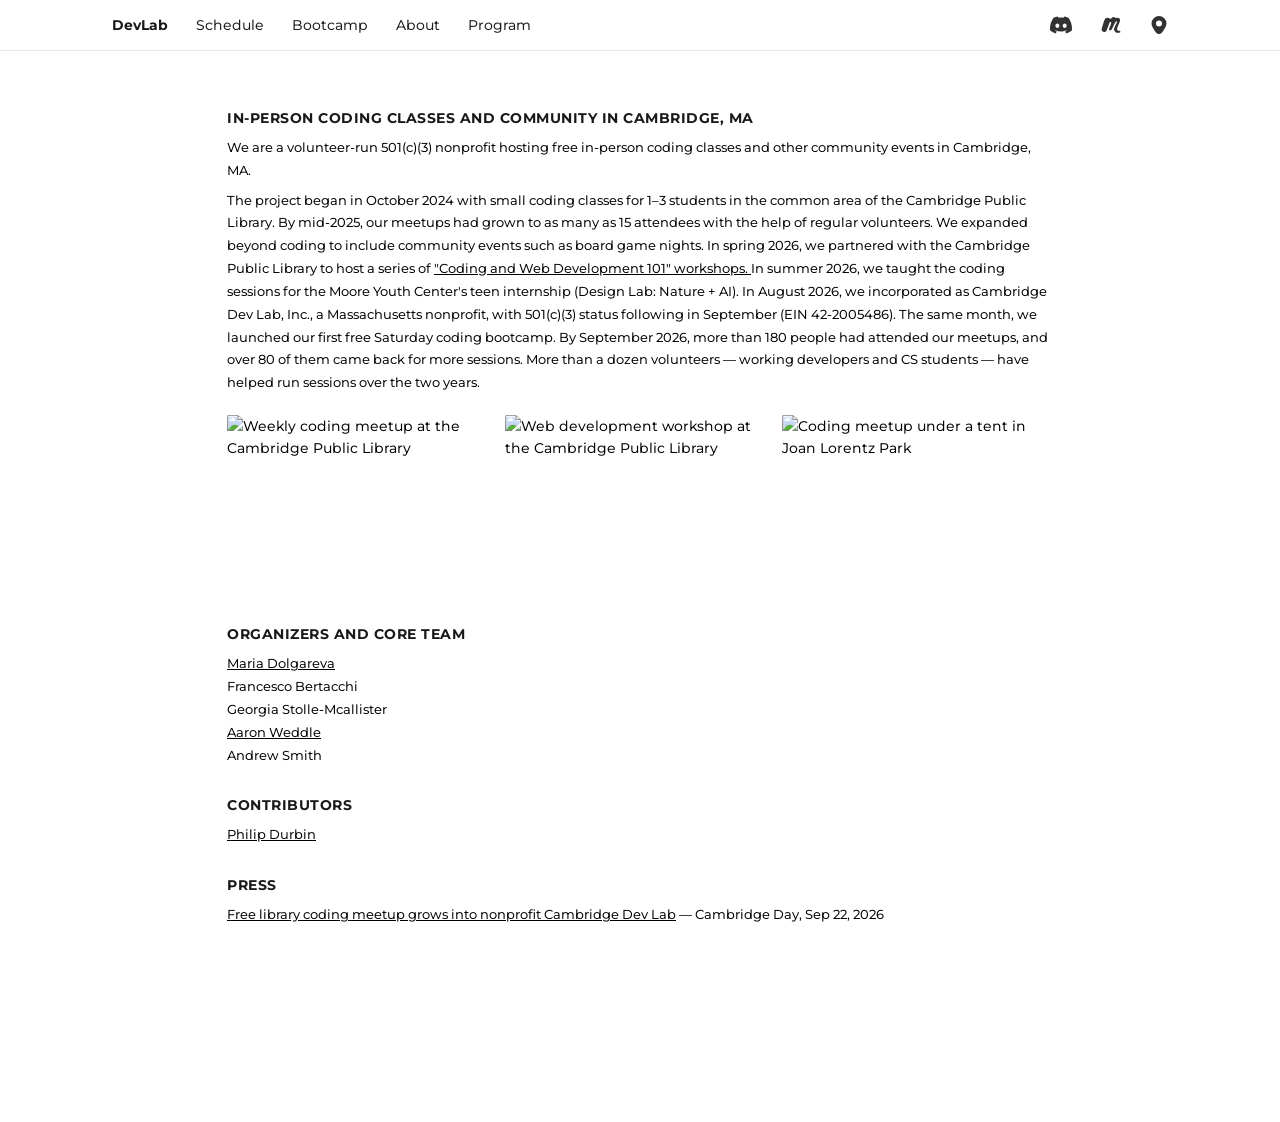
==== about.html @ f5f684e9 "add EIN" ====
<!DOCTYPE html>
<html lang="en">
<head>
  <!-- Google tag (gtag.js) -->
  <script async src="https://www.googletagmanager.com/gtag/js?id=G-MEMJGG002W"></script>
  <script>
    window.dataLayer = window.dataLayer || [];
    function gtag(){dataLayer.push(arguments);}
    gtag('js', new Date());

    gtag('config', 'G-MEMJGG002W');
  </script>
  <meta charset="UTF-8" />
  <meta name="viewport" content="width=device-width, initial-scale=1.0" />
  <meta name="description" content="Free in-person coding classes for adults in Cambridge MA, three stops from Boston. Learn to code: web development, Python programming and more.">
  <meta name="author" content="Cambridge Dev Lab">
  <title>About | Cambridge Dev Lab</title>
  <meta name="robots" content="index, follow" />
  <link rel="canonical" href="https://www.cambridge-dev.org/about" />
  <meta property="og:title" content="About | Cambridge Dev Lab" />
  <meta property="og:description" content="Free in-person coding classes for adults in Cambridge MA, three stops from Boston. Learn to code: web development, Python programming and more." />
  <meta property="og:url" content="https://www.cambridge-dev.org/about" />
  <meta property="og:type" content="website" />
  <meta property="og:image" content="https://devclass-org.s3.us-east-2.amazonaws.com/800x420_Frame23.png" />
  <meta property="og:image:width" content="800" />
  <meta property="og:image:height" content="420" />

  <link rel="icon" href="logo_small.png" />
  <link rel="apple-touch-icon" href="logo_180.png" />
  <link rel="preconnect" href="https://fonts.googleapis.com" />
  <link rel="preconnect" href="https://fonts.gstatic.com" crossorigin />
  <link rel="stylesheet" href="https://fonts.googleapis.com/css2?family=Montserrat:wght@450;600;700&display=swap" />
  <link rel="stylesheet" href="https://fonts.googleapis.com/css2?family=Material+Symbols+Rounded:opsz,wght,FILL,GRAD@24,400,0,0" />
  <link rel="stylesheet" href="style.css" />
  <link rel="stylesheet" href="nav.css" />
  <link rel="stylesheet" href="about.css" />

  <!--
    Need this page to show we're an independent organization with a history, 
    and for possible fundrasing.
  -->
</head>
<body>
  <nav>
    <div class="nav-left">
      <a href="/" class="nav-text logo">DevLab</a>
      <a href="/events" class="nav-text">Schedule</a>
      <a href="/bootcamp" class="nav-text">Bootcamp</a>
      <a href="/about" class="nav-text">About</a>
      <a href="https://cambridge-dev.com" target="_blank" class="nav-text">Program</a>
    </div>
    <div class="nav-right">
      <a href="https://discord.gg/wAMEqRMbdm" class="nav-icon" target="_blank" aria-label="Discord">
        <img src="assets/discord.svg" alt="Discord" />
      </a>
      <a href="https://www.meetup.com/boston-web-dev-class" class="nav-icon" target="_blank" aria-label="Meetup">
        <img src="assets/meetup.svg" alt="Meetup" />
      </a>
      <a href="https://maps.app.goo.gl/9hgsx3zojDt7i1Fr9" class="nav-icon nav-icon_map" target="_blank" aria-label="Map">
        <img src="assets/marker.svg" alt="Map" />
      </a>
    </div>
  </nav>


  <main class="main_about">
    <section>
      <h1 class="h2">In-person coding classes and community in Cambridge, MA</h1>
      <p>
        We are a volunteer-run 501(c)(3) nonprofit hosting free in-person coding classes and other community events in Cambridge, MA.
      </p>
      <p>
        The project began in October 2024 with small coding classes for 1–3 students in the common area of the Cambridge Public Library.
        By mid-2025, our meetups had grown to as many as 15 attendees with the help of regular volunteers. We expanded beyond coding to include community events such as board game nights.
        In spring 2026, we partnered with the Cambridge Public Library to host a series of
        <a href="https://www.cambridgema.gov/Departments/cambridgepubliclibrary/calendar/2026/05/06/codingandwebdevelopment101main" target="_blank">
          "Coding and Web Development 101" workshops.
        </a>
        In summer 2026, we taught the coding sessions for the Moore Youth Center's teen internship (Design Lab: Nature + AI).
        In August 2026, we incorporated as Cambridge Dev Lab, Inc., a Massachusetts nonprofit, with 501(c)(3) status following in September (EIN 42-2005486).
        The same month, we launched our first free Saturday coding bootcamp.
        By September 2026, more than 180 people had attended our meetups, and over 80 of them came back for more sessions.
        More than a dozen volunteers — working developers and CS students — have helped run sessions over the two years.
      </p>
      <div class="about-photos">
        <!-- <img src="https://devclass-org.s3.us-east-2.amazonaws.com/photo_2025-05-19_800.jpg" alt="Pizza break at a coding meetup in the Cambridge Public Library" class="about-photo-low" /> -->
        <img src="https://devclass-org.s3.us-east-2.amazonaws.com/photo_2025-09-08_800.jpg" alt="Weekly coding meetup at the Cambridge Public Library" />
        <img src="https://devclass-org.s3.us-east-2.amazonaws.com/photo_2026-05-27_3_800.jpg" alt="Web development workshop at the Cambridge Public Library" />
        <img src="https://devclass-org.s3.us-east-2.amazonaws.com/photo_2026-06-29_800.jpg" alt="Coding meetup under a tent in Joan Lorentz Park" />
      </div>
    </section>

    <section>
      <h2 class="h2">Organizers and Core Team</h2>
      <p>
        <a href="https://www.linkedin.com/in/maria-dolgareva" target="_blank">Maria Dolgareva</a><br>
        Francesco Bertacchi<br>
        Georgia Stolle-Mcallister<br>
        <a href="https://www.linkedin.com/in/weddleaaron" target="_blank">Aaron Weddle</a><br>
        Andrew Smith<br>
      </p>
    </section>
    
    <section>
      <h2 class="h2">Contributors</h2>
      <p>
        <a href="https://greptilian.com" target="_blank">Philip Durbin</a><br>
      </p>
    </section>

    <section>
      <h2 class="h2">Press</h2>
      <p>
        <a href="https://www.cambridgeday.com/2026/09/22/free-library-coding-meetup-grows/" target="_blank">Free library coding meetup grows into nonprofit Cambridge Dev Lab</a> — Cambridge Day, Sep 22, 2026<br>
      </p>
    </section>
  </main>

</body>
</html>
---- style.css ----
*, *::before, *::after { box-sizing: border-box; margin: 0; padding: 0; }

html {
  font-size: 14px;
  line-height: 22px;
  font-family: "Montserrat", sans-serif;
  font-weight: 450;
}

@media (max-width: 600px) {
  html { font-size: 15px; line-height: 27px; }
}

a { color: inherit; }
a:hover { opacity: 0.7; }

/* TEXT */
.h1 {
  font-size: min(2.35rem, 11vw);
  font-weight: 800;
  margin-bottom: 0.3rem;
  letter-spacing: 0.5px;
  text-transform: uppercase;
  color: rgba(0,0,0,0.83);
  line-height: 1.1;
}

.h2 {
  font-weight: 700;
  font-size: 1rem;
  letter-spacing: 0.5px;
  text-transform: uppercase;
  color: rgba(0,0,0,0.9);
  margin-bottom: 0.1rem;
}

.h3 {
  font-size: 0.82rem;
  font-size: 0.88rem;
  margin-bottom: 0.1rem;
  padding-top: 0.25rem;
  font-weight: 700;
  text-transform: uppercase;
  letter-spacing: 0.5px;
  color: rgb(17, 17, 17);
  line-height: 1.4rem;
}

.strong {
  font-weight: 600;
}

p {
  font-size: 0.95rem;
  line-height: 1.63rem;
  color: rgba(0,0,0,1);
  margin: 0.5rem 0;
}


/* MAIN */
main {
  position: relative; /* for events page */
  max-width: 75rem;
  margin: 0 auto;
  padding: 0 min(8rem, 10vw) 12rem;
}

.hero {
  display: flex;
  gap: 2rem;
  margin-top: min(4rem, 8dvh);
  margin-bottom: 2.55rem;
}

.hero-description {
  margin-top: 1.4rem;
}

.hero-right {
  flex: 0 0 42%;
  max-width: 42%;
  margin-top: -0.5rem;
  overflow: hidden;
}

.hero-right img {
  width: 100%;
  border-radius: 0.1rem;
  margin-top: -14px;
}

@media (max-width: 680px) {
  .hero {
    flex-direction: column;
    margin-top: 2.5rem;
  }
  .hero-right { flex: none; max-width: 100%; margin-top: 0; }
}


/* CONTENT GRID */
.content-grid {
  display: grid;
  grid-template-columns: 1fr 1.4fr;
  gap: 2rem 2.5rem;
  border-top: 1px solid rgba(0,0,0,0.1);
  padding-top: 2rem;
}
@media (max-width: 600px) {
  .content-grid { grid-template-columns: 1fr; }
}
.content-col {
  display: flex;
  flex-direction: column;
  gap: 1.2rem;
}
.content-col:nth-child(2) {
  border-left: 1px solid rgba(0,0,0,0.12);
  padding-left: 1.8rem;
}
@media (max-width: 600px) {
  .content-col:nth-child(2) {
    border-left: none;
    padding-left: 0;
  }
}


/* INFO ITEMS */
.info-item {
  display: flex;
  gap: 0.75rem;
  font-size: 0.97rem;
}
.info-icon {
  flex-shrink: 0;
  width: 1.7rem;
  height: 1.7rem;
  position: relative;
}
.info-icon::before {
  position: absolute;
  content: '';
  background-color: rgba(157, 199, 30, 0.6);
  width: 100%;
  height: 100%;
  border-radius: 100%;
  margin-left: -10%;
  margin-top: 10%;
}
.info-icon img {
  position: relative;
  width: 100%;
  height: 100%;
  opacity: 0.7;
}


/* LIST */
.list {
  list-style: none;
  margin-top: 0.1rem;
}
.list li {
  font-size: 0.92rem;
  padding: 0.1rem 0;
  position: relative;
  padding-left: 1rem;
}
.list li::before {
  content: "– ";
  color: rgb(0,0,0,0.35);
  position: absolute;
  left: 0;
}




.mobile-only {
  display: none;
}
@media (max-width: 520px) {
  .mobile-only {
    display: inline-block;
  }
  .desktop-only {
    display: none;
  }
}



/* DISCORD BUTTON */
.btn-action {
  display: inline-block;
  background-color: rgba(0,0,0,0.7);
  color: #fff;
  text-decoration: none;
  font-weight: 700;
  font-size: 1rem;
  padding: 0.4rem 1.5rem;
  border: 1px solid rgba(0,0,0,0);
  border-radius: 0.3rem;
  margin-top: 0.35rem;
  margin-bottom: 0.3rem;
  min-width: 7rem;
  text-align: center;
  margin-right: 0.2rem;
}
.btn-action:hover {
  background-color: rgba(0,0,0,0.8);
}
@media (max-width: 520px) {
  .btn-action {
    padding: 0.4rem 1rem;
    min-width: calc(100% - 0rem);
  }
}

.btn-action_secondary {
  background-color: white;
  color: rgba(0,0,0,0.8);
  border: 1px solid rgba(0,0,0,0.8);
}
.btn-action_secondary:hover {
  background-color: rgba(0,0,0,0.8);
  border-color: rgba(0,0,0,0);
  color: white;
}
---- nav.css ----
/* NAV */
nav {
  display: flex;
  justify-content:space-between;
  padding: 14px min(8rem, 10vw);
  border-bottom: 1px solid rgba(0,0,0,0.1);
  color: rgb(26, 26, 26);
}

.nav-left {
  display: flex;
  gap: 2rem;
}
.nav-right {
  display: flex;
  gap: 2rem;
}

.nav-text {
  text-decoration: none;
}
/* Phone: two rows. Row 1 is the logo and the icons, row 2 is every text link. */
@media (max-width: 480px) {
  .nav-hide-mobile { display: none; }
  nav { flex-wrap: wrap; border-bottom: none; padding-bottom: 0; }
  .nav-left { display: contents; }
  .nav-right { gap: 1.8rem; margin-left: auto; }
  /* line break after row 1; carries the divider, stretched over the nav padding */
  nav::after {
    content: '';
    flex-basis: calc(100% + 2 * min(8rem, 10vw));   /* fills the whole line once the negative margins are applied */
    order: 1;
    margin: 14px calc(-1 * min(8rem, 10vw)) 0;
    border-bottom: 1px solid rgba(0,0,0,0.1);
  }
  .nav-text:not(.logo) { order: 2; font-size: 0.95rem; padding: 12px 0 14px; }
}

.nav-icon {
  display: flex;
  align-items: center;
}
.nav-icon img {
  width: 22px;
  height: 22px;
  opacity: 0.8;
}
.nav-icon_map img {
  width: 18px;
  height: 18px;
}
.logo {
  font-weight: 700;
  font-size: 1rem;
  text-decoration: none;
}
---- about.css ----
.main_about {
  margin-top: min(4rem, 8dvh);
}

.main_about section {
  margin-bottom: 2rem;
}

.about-photos {
  display: flex;
  gap: 0.5rem;
  margin-top: 1.5rem;
}

.about-photos img {
  flex: 1;
  min-width: 0;
  aspect-ratio: 3 / 2;
  object-fit: cover;
  border-radius: 0.1rem;
}

.about-photos .about-photo-low {
  object-position: 50% 70%;
}

@media (max-width: 680px) {
  .about-photos { flex-direction: column; }
  .about-photos img { width: 100%; }
}
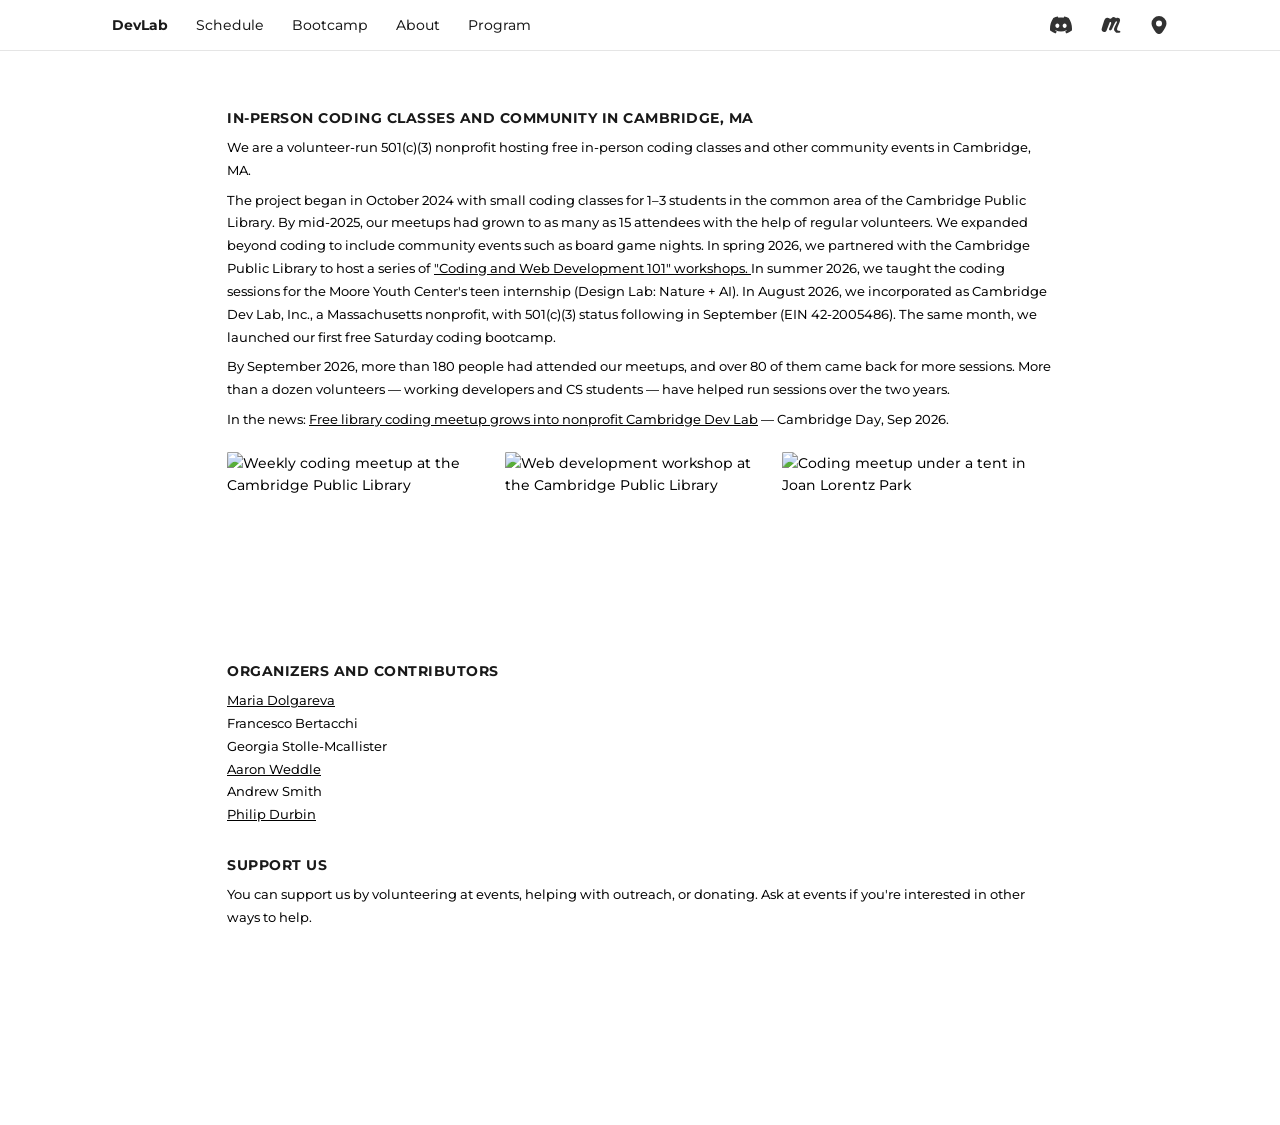
==== commit 225bbc0e: "about page cleanup, donation page (hidden until approved)" ====
--- a/about.html
+++ b/about.html
@@ -25,7 +25,7 @@
   <meta property="og:image:width" content="800" />
   <meta property="og:image:height" content="420" />
 
-  <link rel="icon" href="logo_small.png" />
+  <link rel="icon" type="image/png" href="favicon.png" />
   <link rel="apple-touch-icon" href="logo_180.png" />
   <link rel="preconnect" href="https://fonts.googleapis.com" />
   <link rel="preconnect" href="https://fonts.gstatic.com" crossorigin />
@@ -79,8 +79,13 @@
         In summer 2026, we taught the coding sessions for the Moore Youth Center's teen internship (Design Lab: Nature + AI).
         In August 2026, we incorporated as Cambridge Dev Lab, Inc., a Massachusetts nonprofit, with 501(c)(3) status following in September (EIN 42-2005486).
         The same month, we launched our first free Saturday coding bootcamp.
+      </p>
+      <p>
         By September 2026, more than 180 people had attended our meetups, and over 80 of them came back for more sessions.
         More than a dozen volunteers — working developers and CS students — have helped run sessions over the two years.
+      </p>
+      <p>
+        In the news: <a href="https://www.cambridgeday.com/2026/09/22/free-library-coding-meetup-grows/" target="_blank">Free library coding meetup grows into nonprofit Cambridge Dev Lab</a> — Cambridge Day, Sep 2026.
       </p>
       <div class="about-photos">
         <!-- <img src="https://devclass-org.s3.us-east-2.amazonaws.com/photo_2025-05-19_800.jpg" alt="Pizza break at a coding meetup in the Cambridge Public Library" class="about-photo-low" /> -->
@@ -90,28 +95,34 @@
       </div>
     </section>
 
+    <!--
     <section>
-      <h2 class="h2">Organizers and Core Team</h2>
+      <h2 class="h2">Press</h2>
+      <p>
+        <a href="https://www.cambridgeday.com/2026/09/22/free-library-coding-meetup-grows/" target="_blank">Free library coding meetup grows into nonprofit Cambridge Dev Lab</a> — Cambridge Day, Sep 22, 2026<br>
+      </p>
+    </section>
+    -->
+
+    <section>
+      <h2 class="h2">Organizers and Contributors</h2>
       <p>
         <a href="https://www.linkedin.com/in/maria-dolgareva" target="_blank">Maria Dolgareva</a><br>
         Francesco Bertacchi<br>
         Georgia Stolle-Mcallister<br>
         <a href="https://www.linkedin.com/in/weddleaaron" target="_blank">Aaron Weddle</a><br>
         Andrew Smith<br>
-      </p>
-    </section>
-    
-    <section>
-      <h2 class="h2">Contributors</h2>
-      <p>
         <a href="https://greptilian.com" target="_blank">Philip Durbin</a><br>
       </p>
     </section>
 
     <section>
-      <h2 class="h2">Press</h2>
+      <h2 class="h2">Support us</h2>
       <p>
-        <a href="https://www.cambridgeday.com/2026/09/22/free-library-coding-meetup-grows/" target="_blank">Free library coding meetup grows into nonprofit Cambridge Dev Lab</a> — Cambridge Day, Sep 22, 2026<br>
+        You can support us by volunteering at events, helping with outreach, or
+        donating. 
+        <!-- <a href="/donate">donating</a>. -->
+        Ask at events if you're interested in other ways to help.
       </p>
     </section>
   </main>
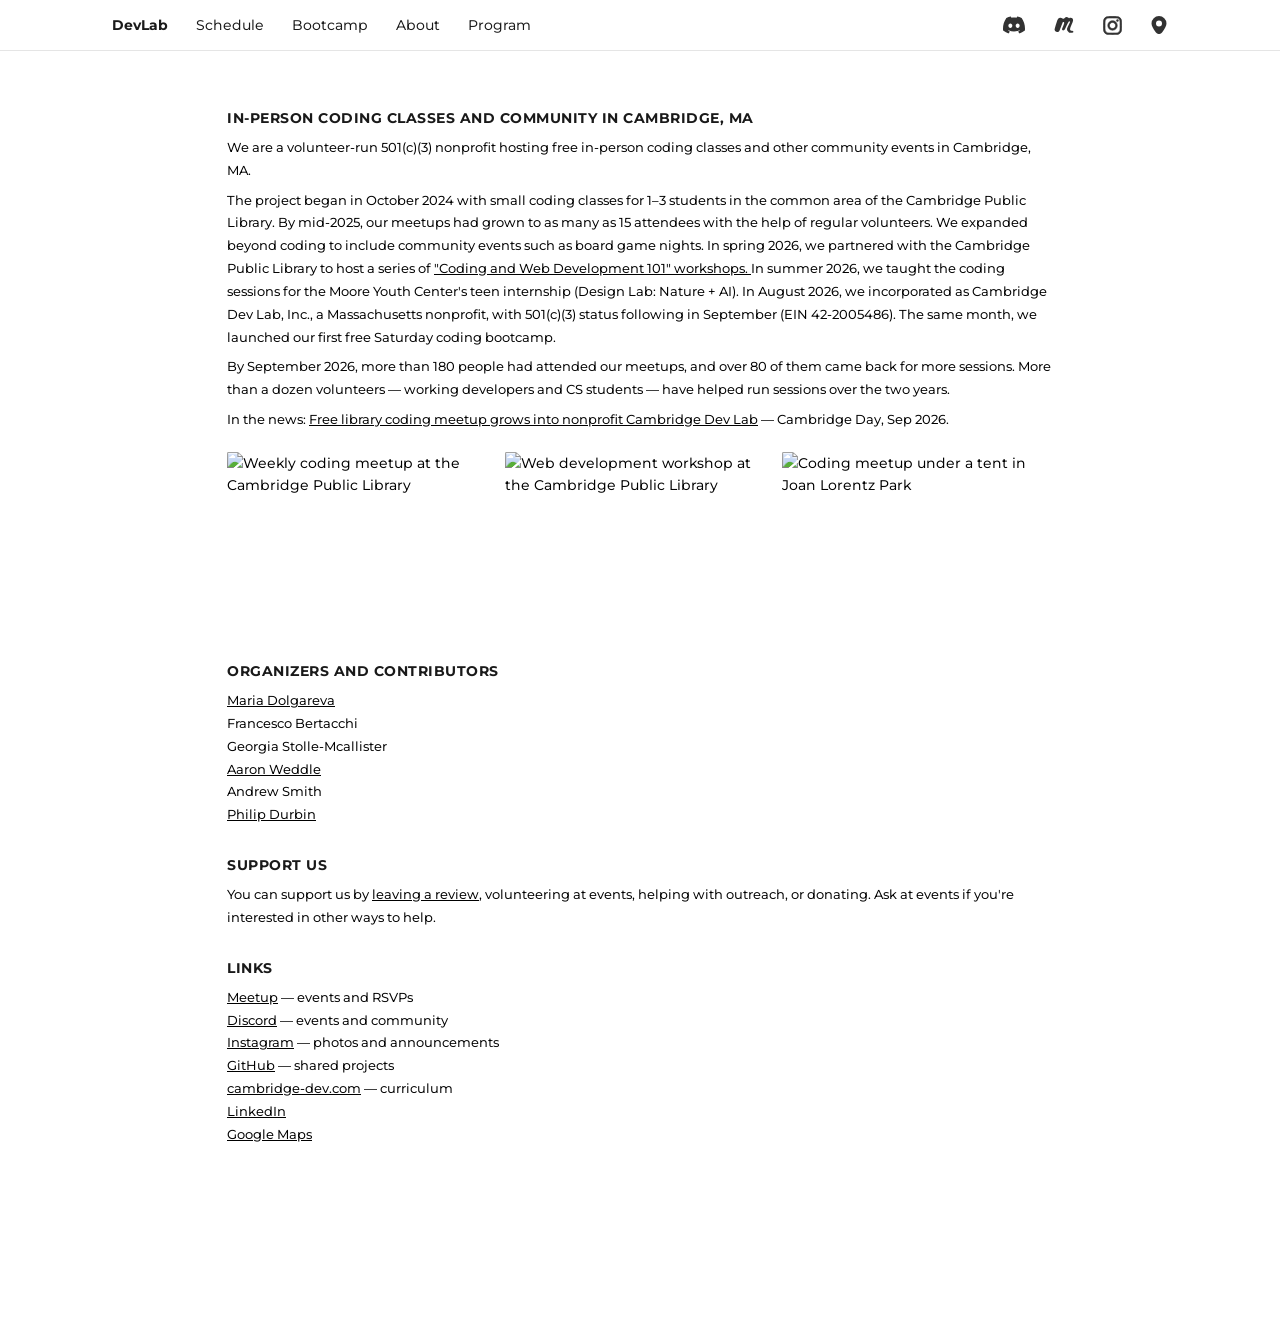
==== commit a0168baa: "add links" ====
--- a/about.html
+++ b/about.html
@@ -55,6 +55,9 @@
       </a>
       <a href="https://www.meetup.com/boston-web-dev-class" class="nav-icon" target="_blank" aria-label="Meetup">
         <img src="assets/meetup.svg" alt="Meetup" />
+      </a>
+      <a href="https://www.instagram.com/cambridge_dev_lab/" class="nav-icon nav-icon_instagram" target="_blank" aria-label="Instagram">
+        <img src="assets/instagram.svg" alt="Instagram" />
       </a>
       <a href="https://maps.app.goo.gl/9hgsx3zojDt7i1Fr9" class="nav-icon nav-icon_map" target="_blank" aria-label="Map">
         <img src="assets/marker.svg" alt="Map" />
@@ -119,10 +122,23 @@
     <section>
       <h2 class="h2">Support us</h2>
       <p>
-        You can support us by volunteering at events, helping with outreach, or
+        You can support us by <a href="https://g.page/r/CcQ3lx6llDctEAI/review" target="_blank">leaving a review</a>, volunteering at events, helping with outreach, or
         donating. 
         <!-- <a href="/donate">donating</a>. -->
         Ask at events if you're interested in other ways to help.
+      </p>
+    </section>
+
+    <section>
+      <h2 class="h2">Links</h2>
+      <p>
+        <a href="https://www.meetup.com/boston-web-dev-class" target="_blank">Meetup</a> — events and RSVPs<br>
+        <a href="https://discord.gg/wAMEqRMbdm" target="_blank">Discord</a> — events and community<br>
+        <a href="https://www.instagram.com/cambridge_dev_lab/" target="_blank">Instagram</a> — photos and announcements<br>
+        <a href="https://github.com/cambridge-dev-lab" target="_blank">GitHub</a> — shared projects<br>
+        <a href="https://cambridge-dev.com" target="_blank">cambridge-dev.com</a> — curriculum<br>
+        <a href="https://www.linkedin.com/company/cambridge-dev-lab" target="_blank">LinkedIn</a><br>
+        <a href="https://maps.app.goo.gl/9hgsx3zojDt7i1Fr9" target="_blank">Google Maps</a><br>
       </p>
     </section>
   </main>
--- a/nav.css
+++ b/nav.css
@@ -49,6 +49,10 @@
   width: 18px;
   height: 18px;
 }
+.nav-icon_instagram img {
+  width: 19px;
+  height: 19px;
+}
 .logo {
   font-weight: 700;
   font-size: 1rem;
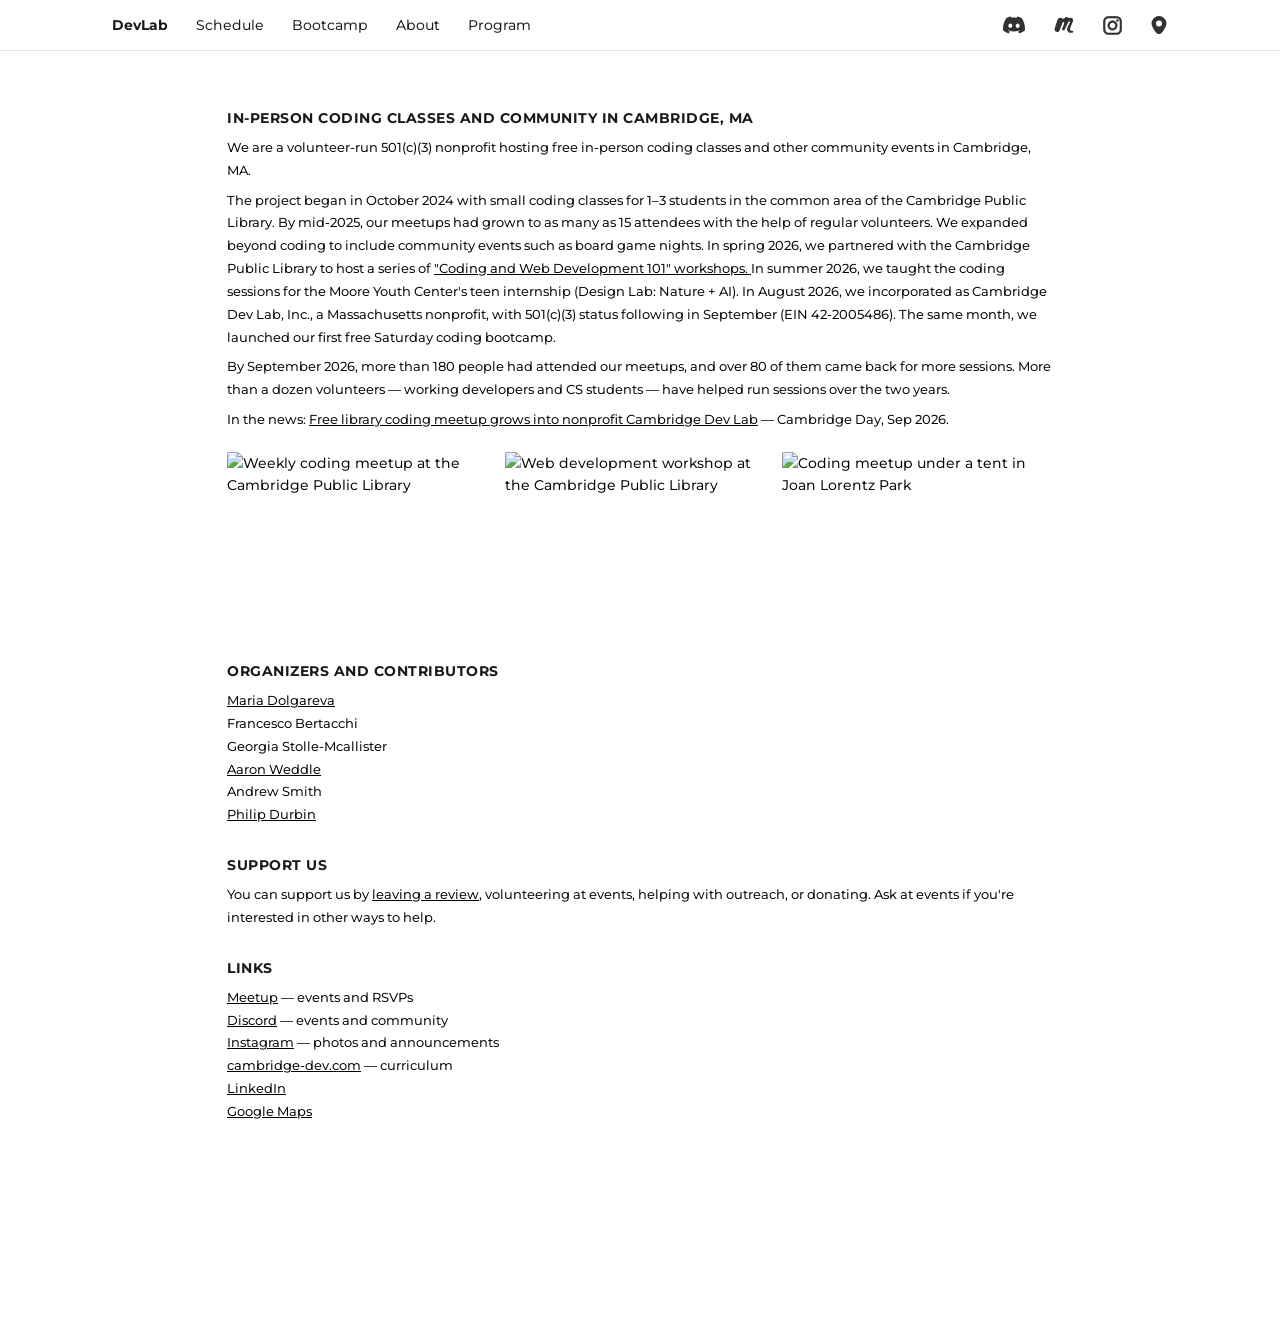
==== commit 53f4fd47: "fix links" ====
--- a/about.html
+++ b/about.html
@@ -135,7 +135,7 @@
         <a href="https://www.meetup.com/boston-web-dev-class" target="_blank">Meetup</a> — events and RSVPs<br>
         <a href="https://discord.gg/wAMEqRMbdm" target="_blank">Discord</a> — events and community<br>
         <a href="https://www.instagram.com/cambridge_dev_lab/" target="_blank">Instagram</a> — photos and announcements<br>
-        <a href="https://github.com/cambridge-dev-lab" target="_blank">GitHub</a> — shared projects<br>
+        <!-- <a href="https://github.com/cambridge-dev-lab" target="_blank">GitHub</a> — shared projects<br> -->
         <a href="https://cambridge-dev.com" target="_blank">cambridge-dev.com</a> — curriculum<br>
         <a href="https://www.linkedin.com/company/cambridge-dev-lab" target="_blank">LinkedIn</a><br>
         <a href="https://maps.app.goo.gl/9hgsx3zojDt7i1Fr9" target="_blank">Google Maps</a><br>
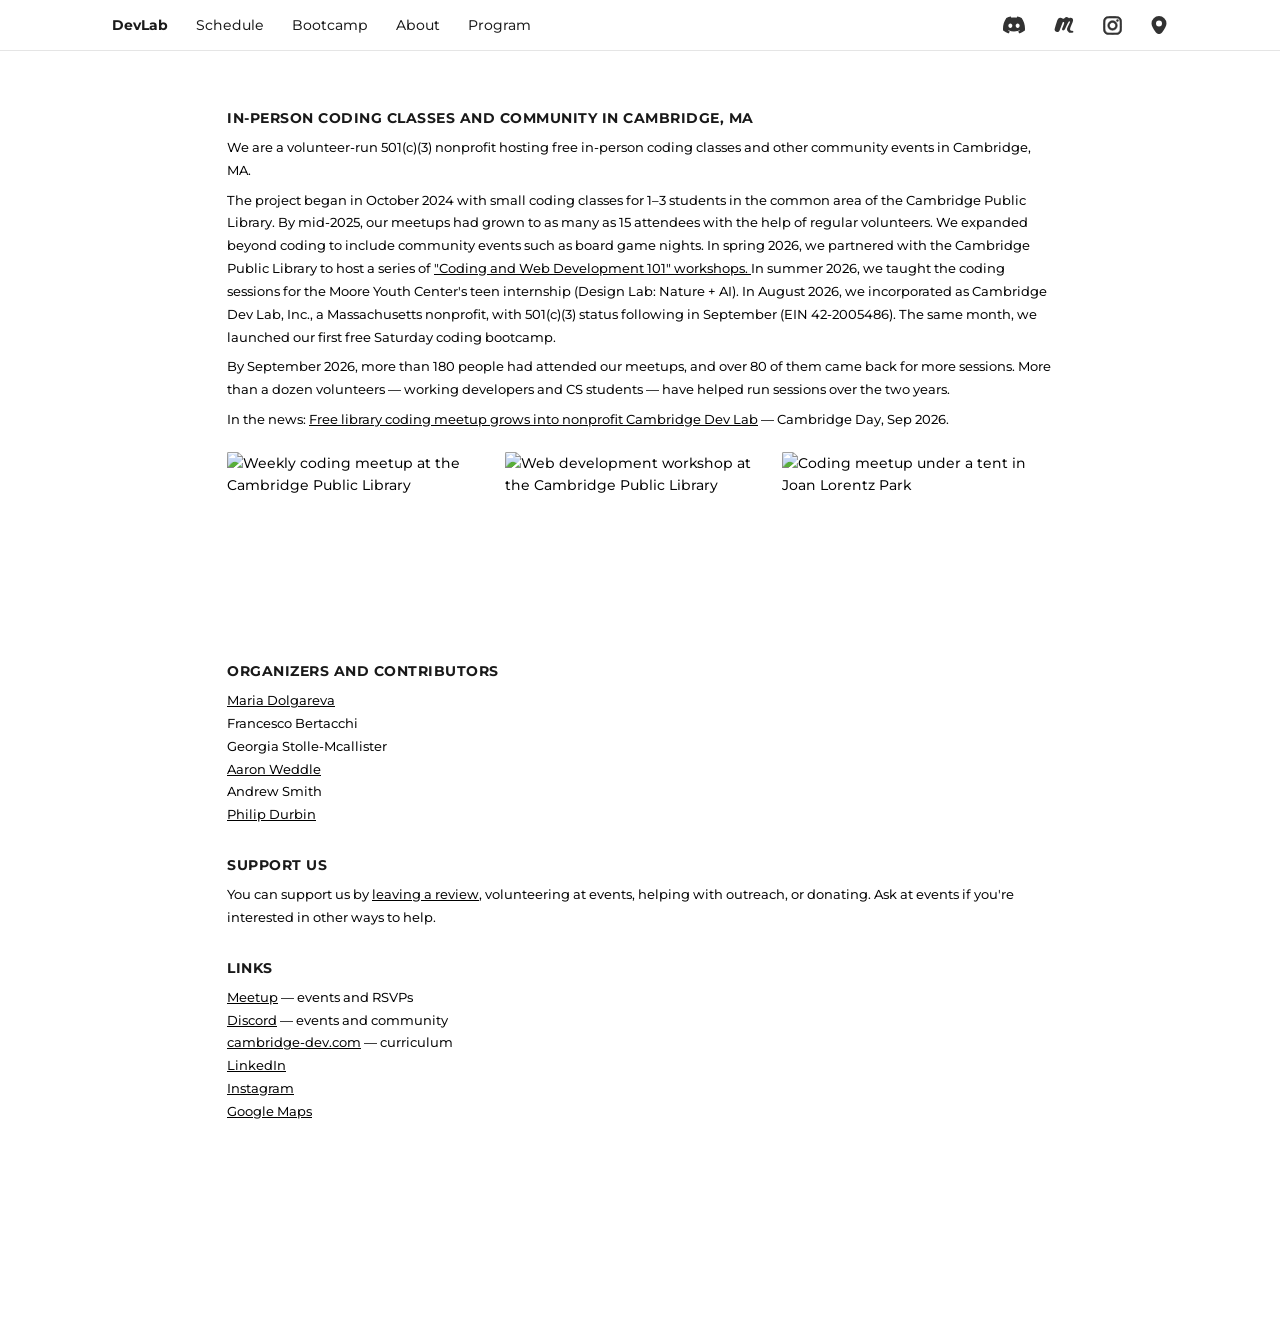
==== commit ea87bc79: "fix links" ====
--- a/about.html
+++ b/about.html
@@ -134,10 +134,10 @@
       <p>
         <a href="https://www.meetup.com/boston-web-dev-class" target="_blank">Meetup</a> — events and RSVPs<br>
         <a href="https://discord.gg/wAMEqRMbdm" target="_blank">Discord</a> — events and community<br>
-        <a href="https://www.instagram.com/cambridge_dev_lab/" target="_blank">Instagram</a> — photos and announcements<br>
         <!-- <a href="https://github.com/cambridge-dev-lab" target="_blank">GitHub</a> — shared projects<br> -->
         <a href="https://cambridge-dev.com" target="_blank">cambridge-dev.com</a> — curriculum<br>
         <a href="https://www.linkedin.com/company/cambridge-dev-lab" target="_blank">LinkedIn</a><br>
+        <a href="https://www.instagram.com/cambridge_dev_lab/" target="_blank">Instagram</a><br>
         <a href="https://maps.app.goo.gl/9hgsx3zojDt7i1Fr9" target="_blank">Google Maps</a><br>
       </p>
     </section>
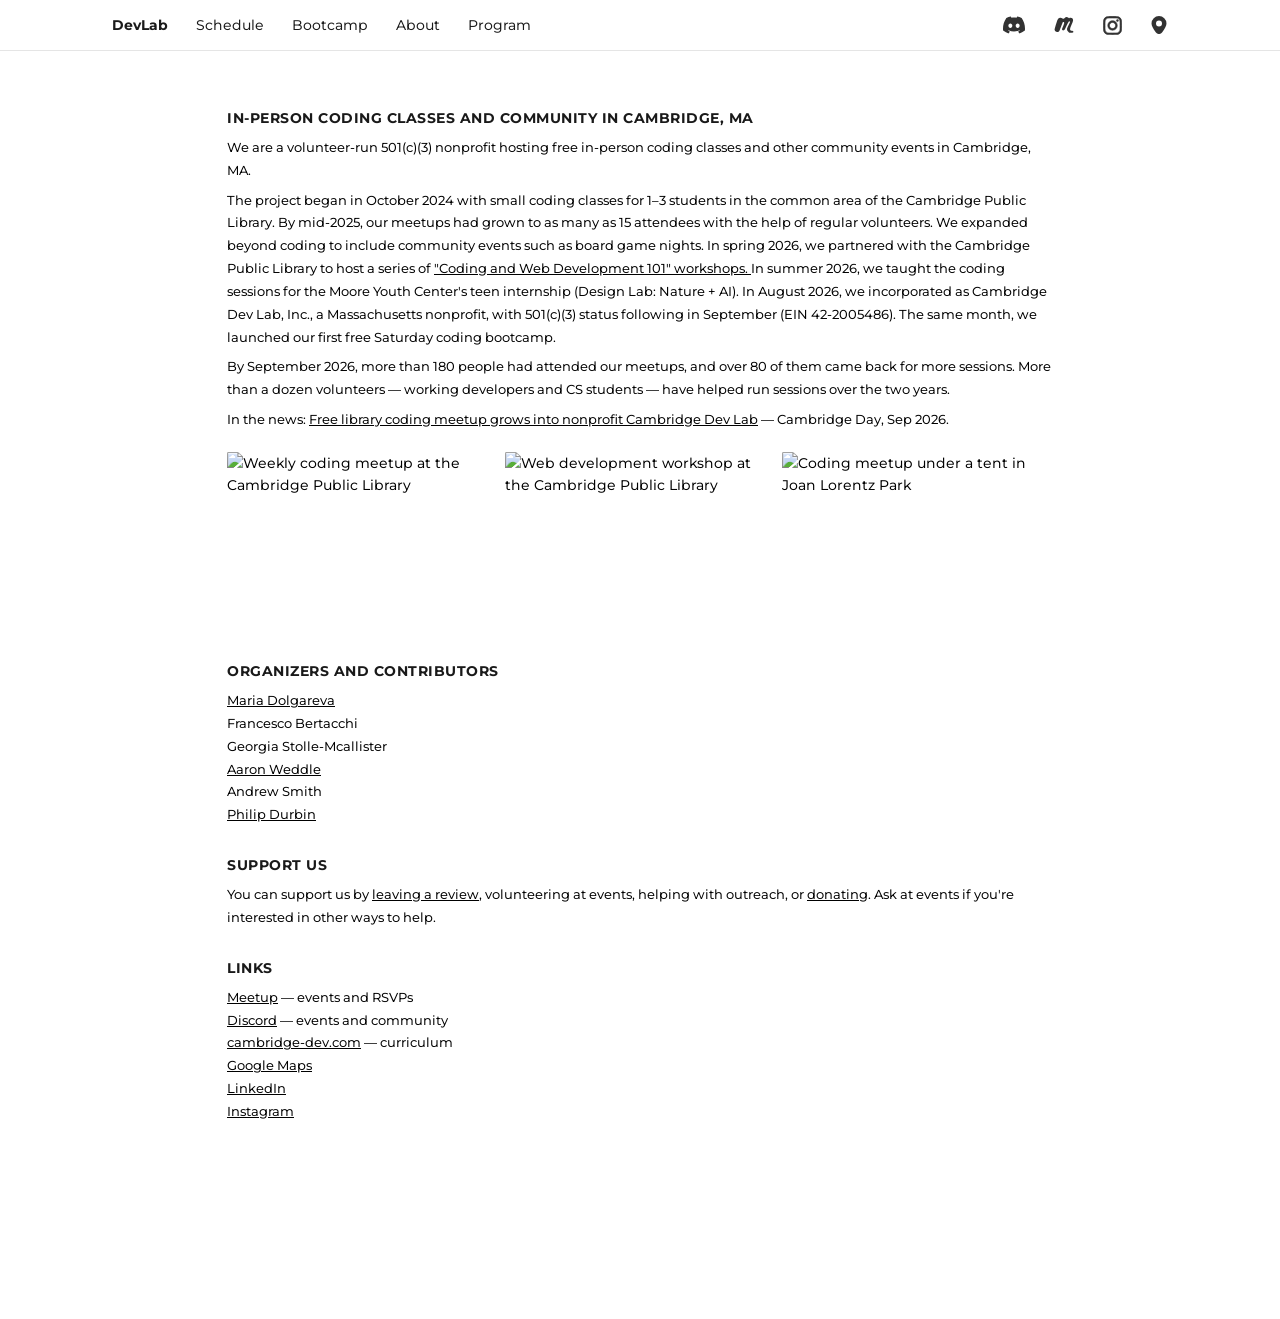
==== commit f6ad783e: "update events, donate link" ====
--- a/about.html
+++ b/about.html
@@ -123,8 +123,7 @@
       <h2 class="h2">Support us</h2>
       <p>
         You can support us by <a href="https://g.page/r/CcQ3lx6llDctEAI/review" target="_blank">leaving a review</a>, volunteering at events, helping with outreach, or
-        donating. 
-        <!-- <a href="/donate">donating</a>. -->
+        <a href="/donate">donating</a>.
         Ask at events if you're interested in other ways to help.
       </p>
     </section>
@@ -136,9 +135,9 @@
         <a href="https://discord.gg/wAMEqRMbdm" target="_blank">Discord</a> — events and community<br>
         <!-- <a href="https://github.com/cambridge-dev-lab" target="_blank">GitHub</a> — shared projects<br> -->
         <a href="https://cambridge-dev.com" target="_blank">cambridge-dev.com</a> — curriculum<br>
+        <a href="https://maps.app.goo.gl/9hgsx3zojDt7i1Fr9" target="_blank">Google Maps</a><br>
         <a href="https://www.linkedin.com/company/cambridge-dev-lab" target="_blank">LinkedIn</a><br>
         <a href="https://www.instagram.com/cambridge_dev_lab/" target="_blank">Instagram</a><br>
-        <a href="https://maps.app.goo.gl/9hgsx3zojDt7i1Fr9" target="_blank">Google Maps</a><br>
       </p>
     </section>
   </main>
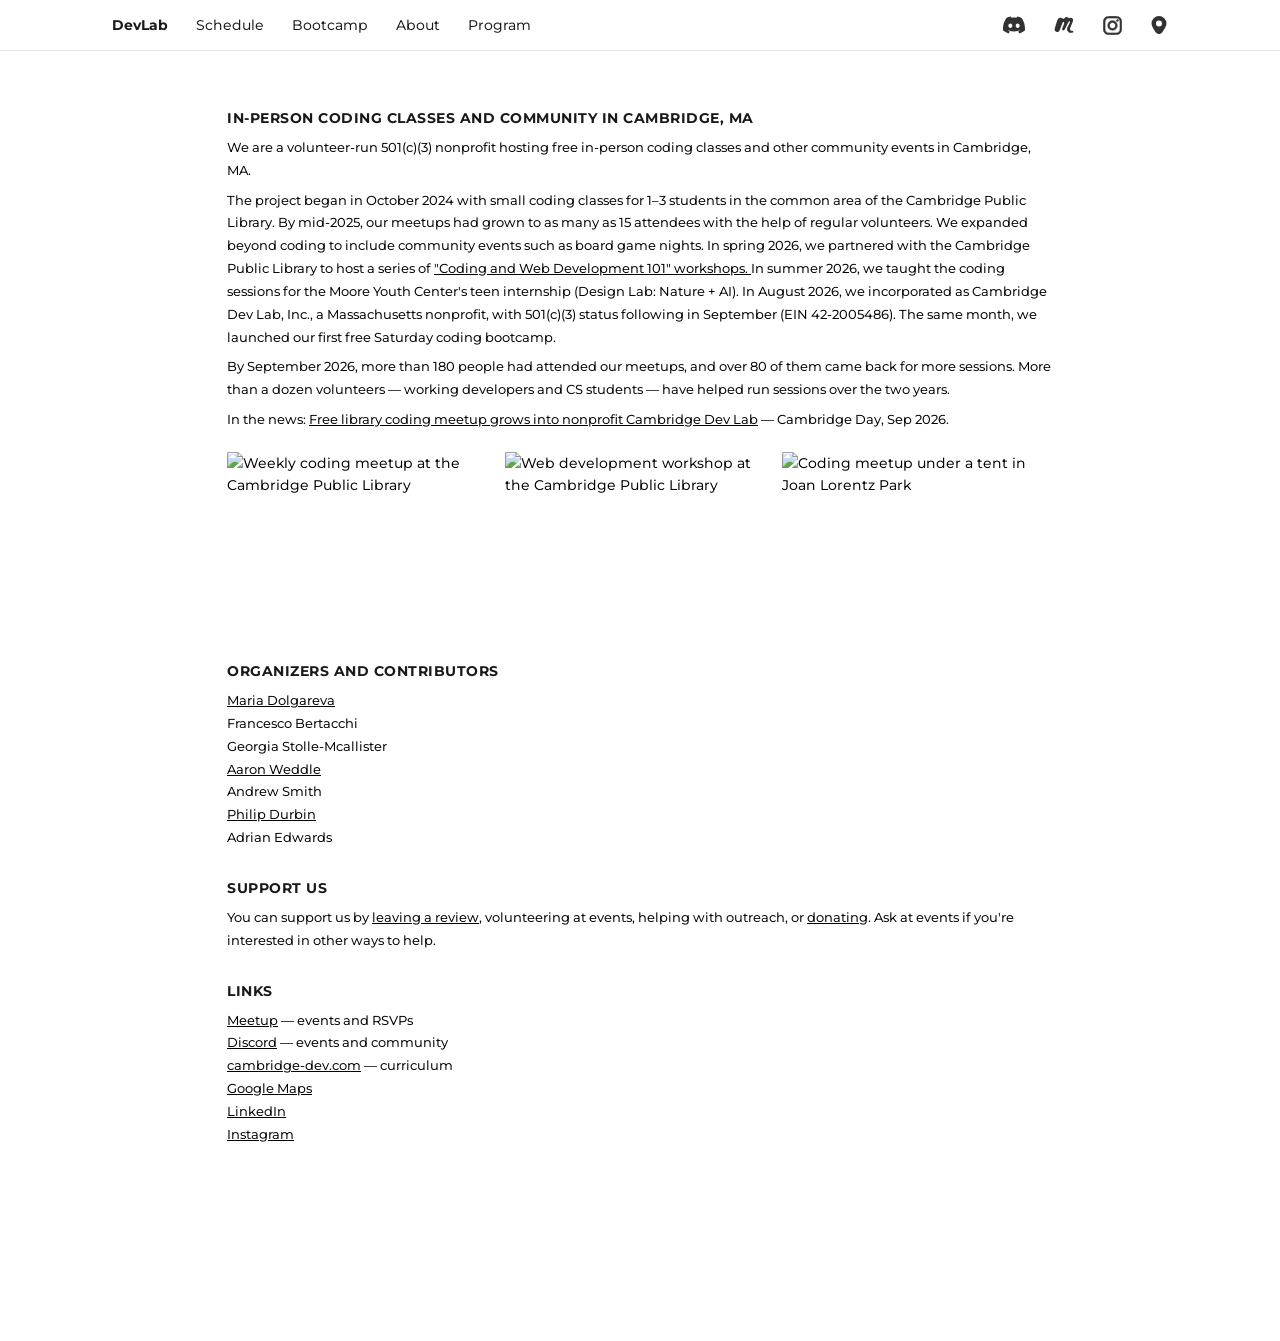
==== commit 37895ef2: "update events; add Adrian to the list" ====
--- a/about.html
+++ b/about.html
@@ -116,6 +116,7 @@
         <a href="https://www.linkedin.com/in/weddleaaron" target="_blank">Aaron Weddle</a><br>
         Andrew Smith<br>
         <a href="https://greptilian.com" target="_blank">Philip Durbin</a><br>
+        Adrian Edwards<br>
       </p>
     </section>
 
